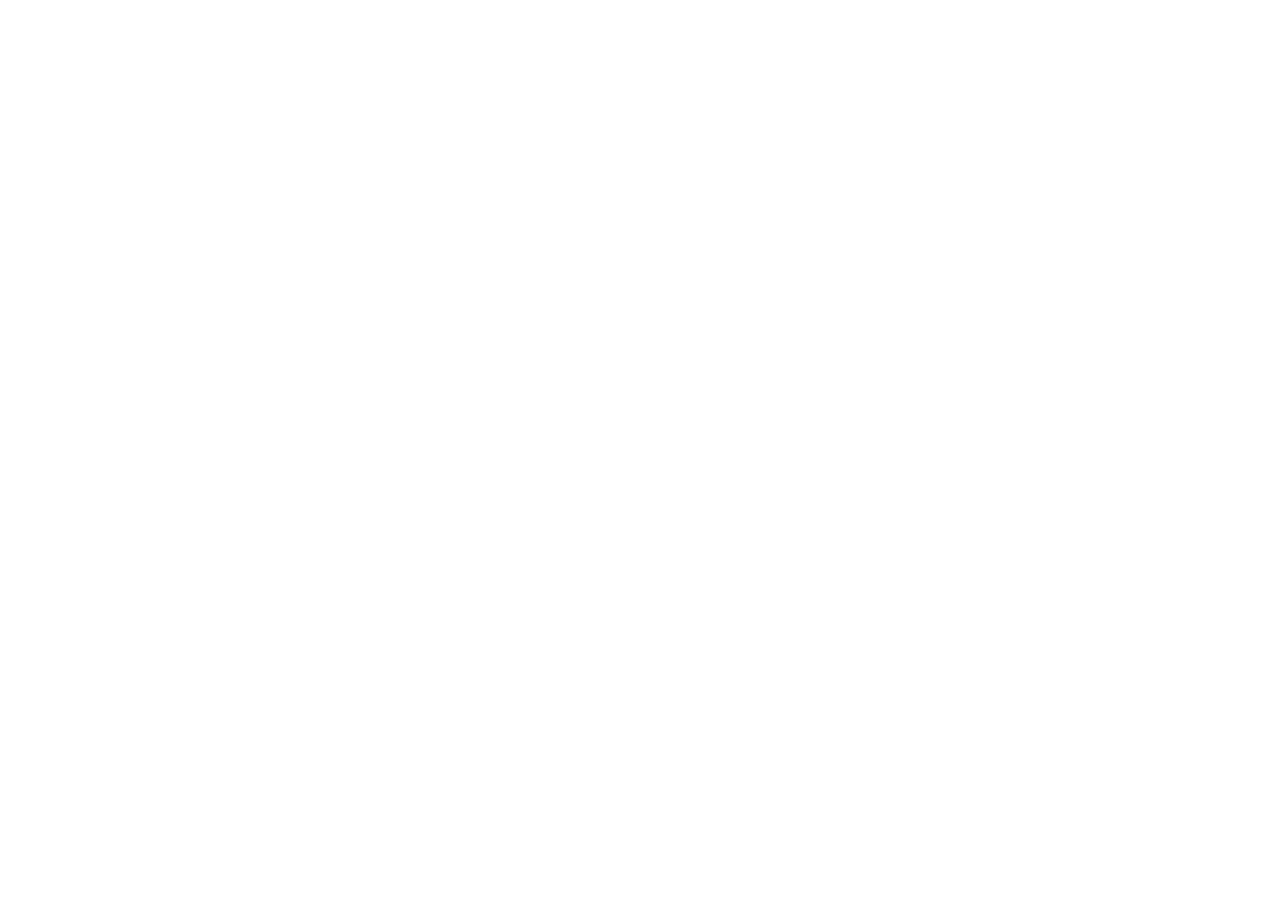
==== index.html @ 6678a525 "first commit" ====
<!DOCTYPE html>
<html lang="en">
<head>
    <meta charset="UTF-8">
    <meta name="viewport" content="width=device-width, initial-scale=1.0">
    <title>Carter Weber</title>
</head>
<body>
    
</body>
</html>
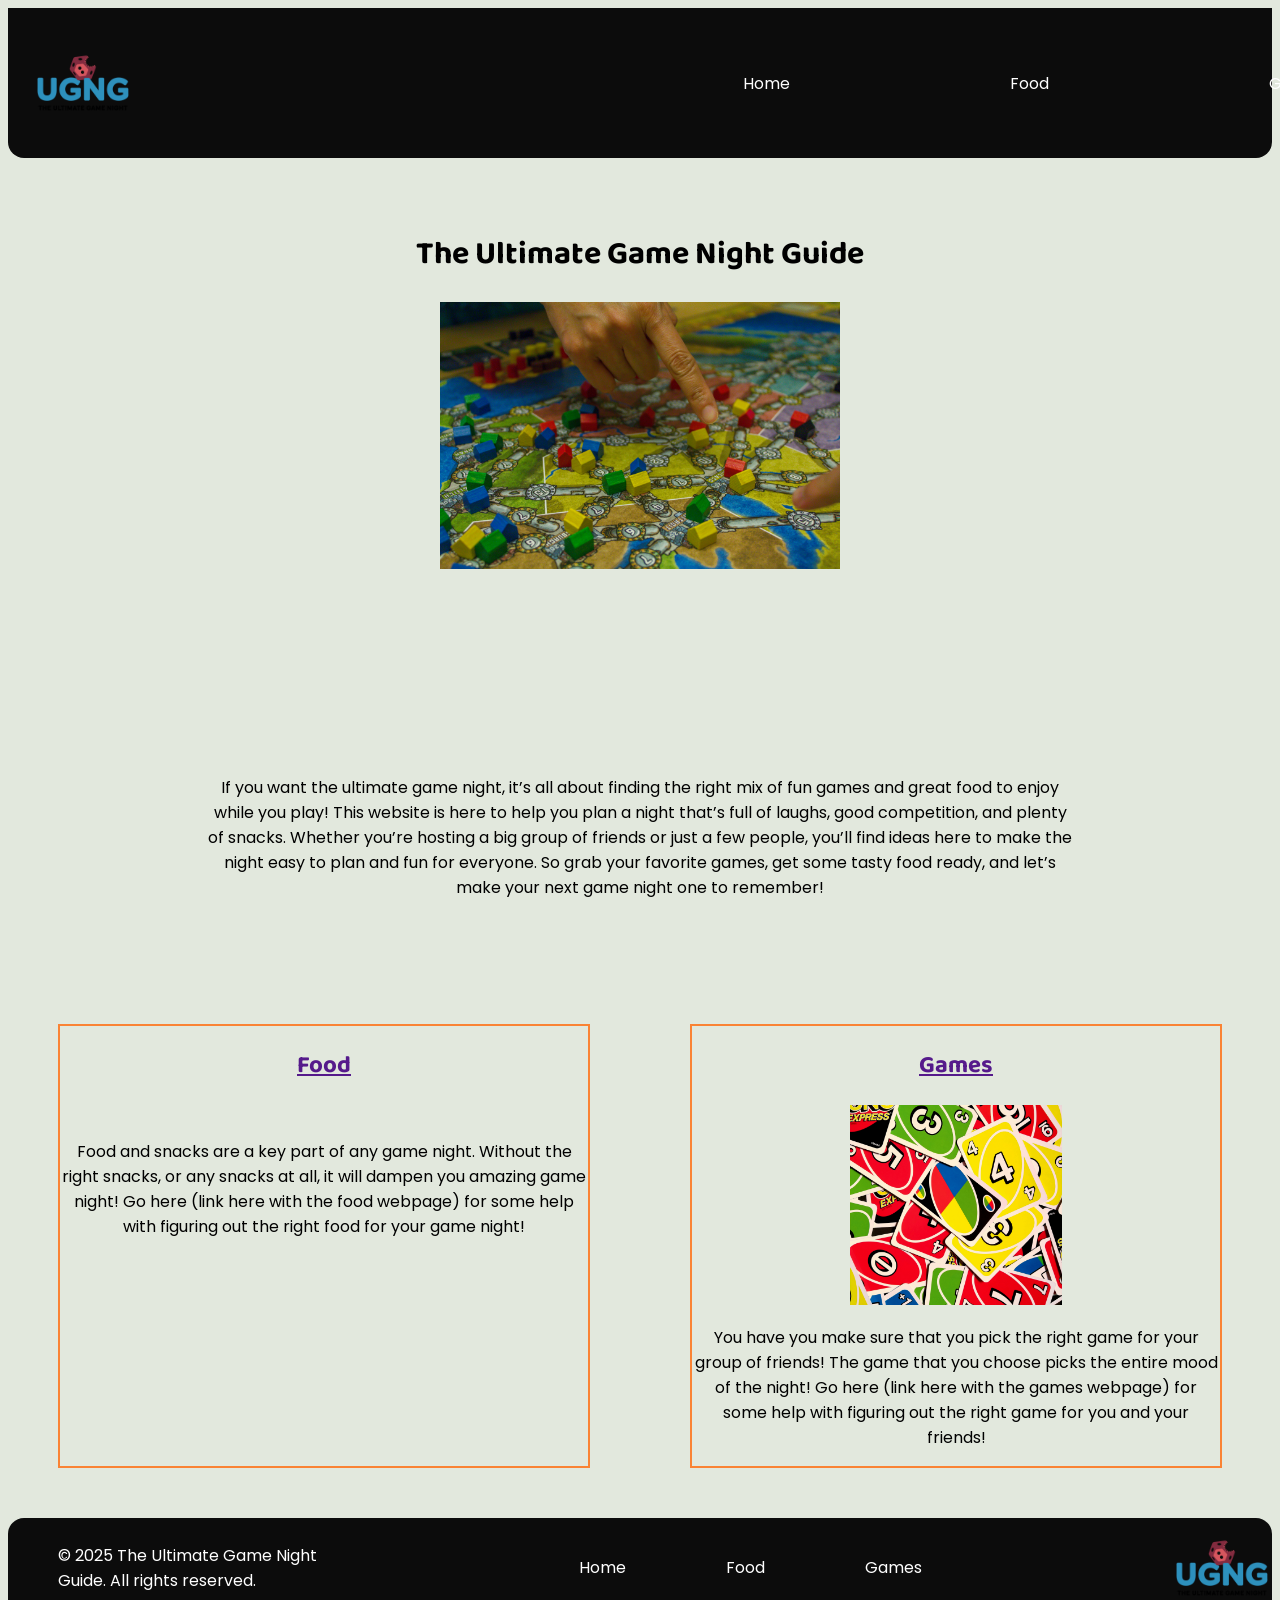
==== commit d316c4c8: "homepage" ====
--- a/index.html
+++ b/index.html
@@ -4,8 +4,62 @@
     <meta charset="UTF-8">
     <meta name="viewport" content="width=device-width, initial-scale=1.0">
     <title>Carter Weber</title>
+    <link rel="stylesheet" href="index.css">
 </head>
+<style>
+    @import url('https://fonts.googleapis.com/css2?family=Baloo+2:wght@400..800&family=Poppins:ital,wght@0,100;0,200;0,300;0,400;0,500;0,600;0,700;0,800;0,900;1,100;1,200;1,300;1,400;1,500;1,600;1,700;1,800;1,900&display=swap');
+</style>
 <body>
-    
+    <header>
+        <div id="navbox">
+            <img id="logo" src="images/images/transparent-logo.png" alt="">
+            <nav>
+                <a href="">Home</a>
+                <a href="">Food</a>
+                <a href="">Games</a>
+            </nav>
+        </div>
+    </header>
+    <main>
+        <div id="welcome">
+            <h1>The Ultimate Game Night Guide</h1>
+            <img id="welcomeImage" src="images/images/games.jpg" alt="">
+        </div>
+        <div id="welcometext">
+            <p>
+                If you want the ultimate game night, it’s all about finding the right mix of fun games and great 
+                food to enjoy while you play! This website is here to help you plan a night that’s full of laughs, 
+                good competition, and plenty of snacks. Whether you’re hosting a big group of friends or just a 
+                few people, you’ll find ideas here to make the night easy to plan and fun for everyone. So grab 
+                your favorite games, get some tasty food ready, and let’s make your next game night one to 
+                remember!
+            </p>
+        </div>
+        <div id="food">
+            <h2><a href="">Food</a></h2>
+            <img id="selectionImg" src="images/images/meritt-thomas-DMV6YjMB3ek-unsplash.jpg" alt="">
+            <p>
+                Food and snacks are a key part of any game night. Without the right snacks, or any snacks at all, 
+                it will dampen you amazing game night! Go here (link here with the food webpage) for some 
+                help with figuring out the right food for your game night!
+            </p>
+        </div>
+        <div id="games">
+            <h2><a href="">Games</a></h2>
+            <img id="selectionImg" src="images/images/cards.jpg" alt="">
+            <p>
+                You have you make sure that you pick the right game for your group of friends! The game that 
+                you choose picks the entire mood of the night! Go here (link here with the games webpage) for 
+                some help with figuring out the right game for you and your friends!
+            </p>
+        </div>
+    </main>
+    <footer>
+        <p>&copy; 2025 The Ultimate Game Night Guide. All rights reserved.</p>
+        <a href="">Home</a>
+        <a href="">Food</a>
+        <a href="">Games</a>
+        <img id="logofooter" src="images/images/transparent-logo.png" alt="">
+    </footer>
 </body>
 </html>
--- a/index.css
+++ b/index.css
@@ -0,0 +1,129 @@
+header {
+    width: 100%;
+    height: 150px;
+    background-color: #0C0C0C;
+    border-bottom-left-radius: 1em;
+    border-bottom-right-radius: 1em;
+}
+
+body {
+    background-color: #E2E8DD;
+}
+
+h1, h2, p {
+    color: black;
+}
+
+h1, h2 {
+    font-family: "Baloo 2";
+}
+
+p {
+    font-family: Poppins;
+}
+
+#navbox {
+    display: flex;
+    align-items: center;
+    justify-items: center;
+    gap: 600px;
+    height: 100%;
+}
+
+nav {
+    display: flex;
+    gap: 200px;
+}
+
+nav a {
+    transition: background-color 0.3s ease;
+    text-decoration: none;
+    border-radius: .5em;
+    padding: 10px;
+    color: white;
+    font-family: Poppins;
+}
+
+nav a:hover {
+    background-color: #2E90B8;
+}
+
+
+main {
+    display: grid;
+    grid-template-columns: 1fr 1fr;
+    grid-template-rows: 2fr 1fr 2fr;
+}
+
+#logo {
+    width: 100px;
+    height: 100px;
+    margin-left: 25px;
+}
+
+#welcomeImage {
+    width: 400px;
+    height: auto;
+}
+
+#selectionImg {
+    width: auto;
+    height: 200px;
+}
+
+#welcome {
+    text-align: center;
+    grid-row: 1;
+    grid-column: 1/3;
+    margin: 50px;
+}
+
+#welcometext {
+    align-content: center;
+    grid-row: 2;
+    grid-column: 1/3;
+    text-align: center;
+    margin: 0 200px 0 200px;
+}
+
+#food {
+    margin: 50px;
+    text-align: center;
+    grid-column: 1;
+    grid-row: 3;
+    border: 2px solid #FA8334;
+}
+
+#games {
+    border: 2px solid #FA8334;
+    margin: 50px;
+    text-align: center;
+    grid-column: 2;
+    grid-row: 3;
+}
+
+footer {
+    display: flex;
+    background-color: #0C0C0C;
+    place-items: center;
+    gap: 100px;
+    border-top-left-radius: 1em;
+    border-top-right-radius: 1em;
+}
+
+footer a, footer p {
+    color: white;
+    text-decoration: none;
+    font-family: Poppins;
+}
+
+footer p {
+    margin-left: 50px;
+    margin-right: 150px;
+}
+
+#logofooter {
+    margin-left: 150px;
+    width: 100px;
+    height: 100px;
+}
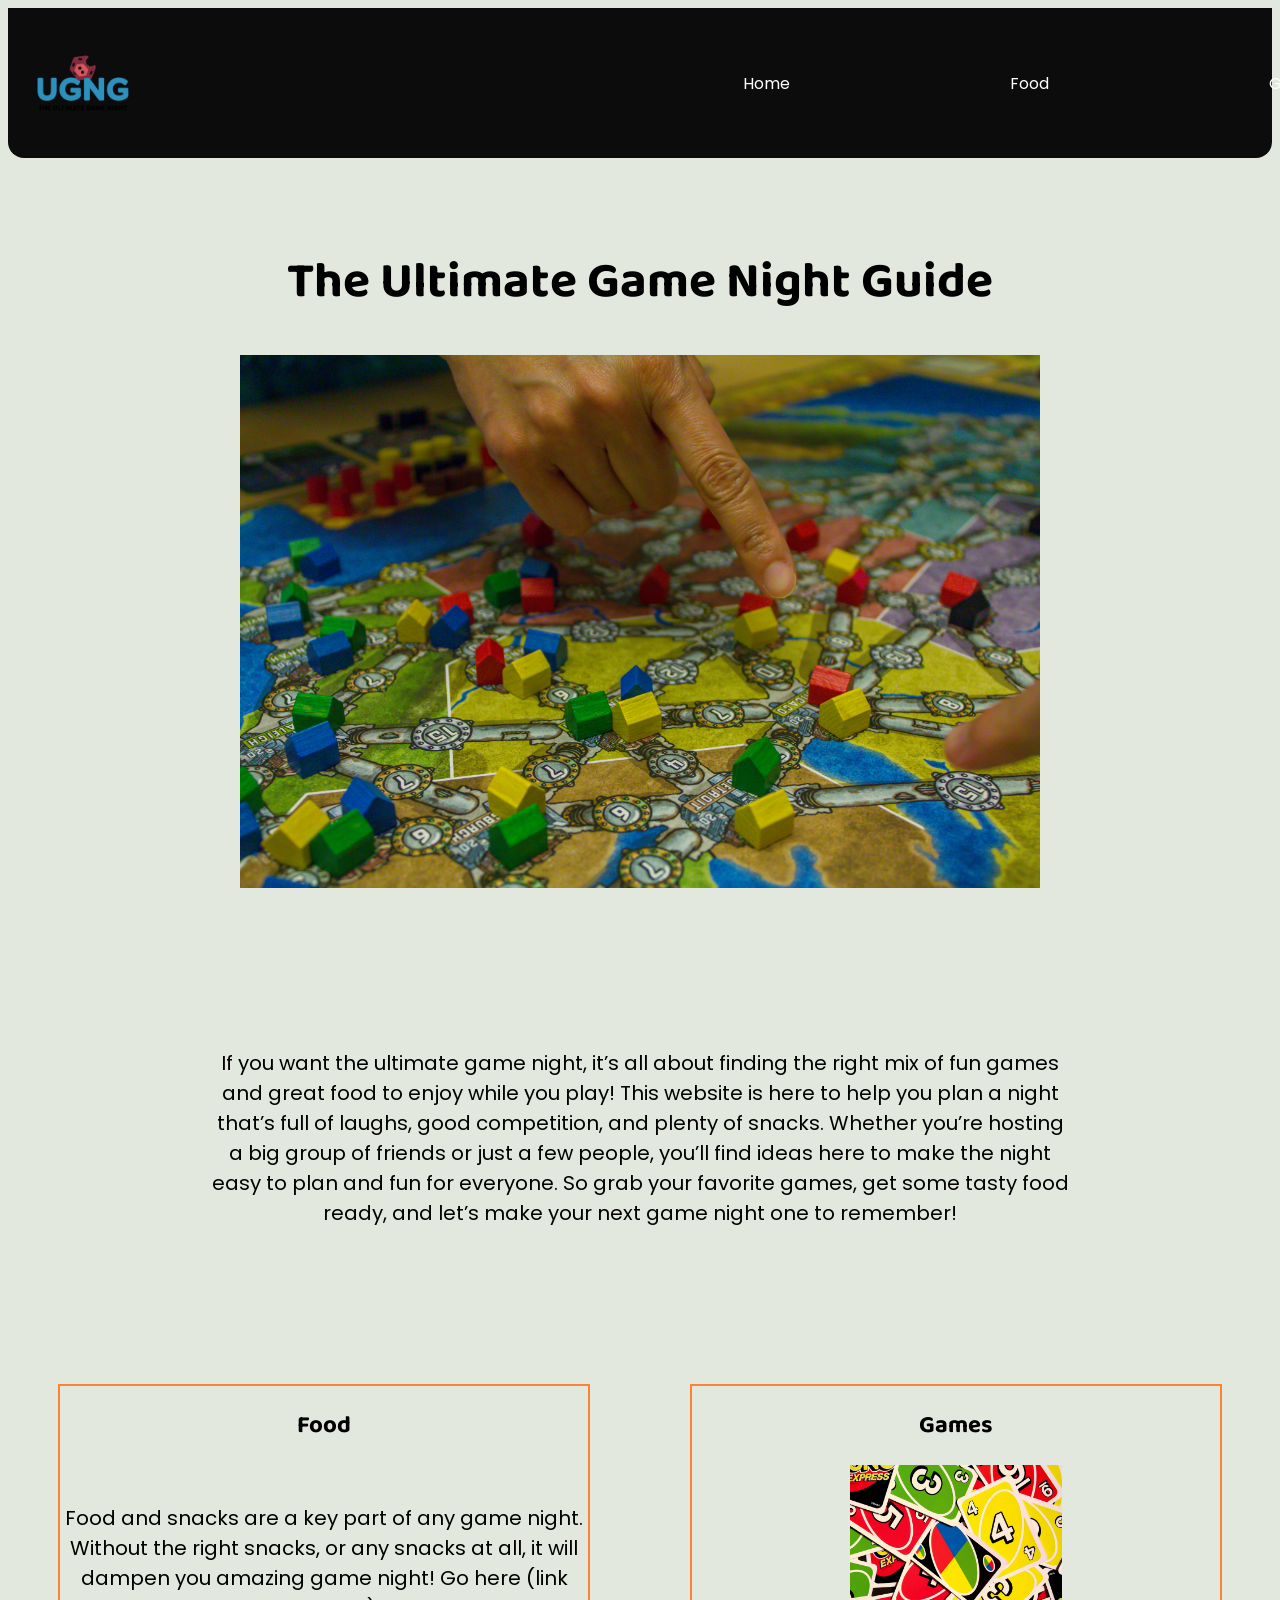
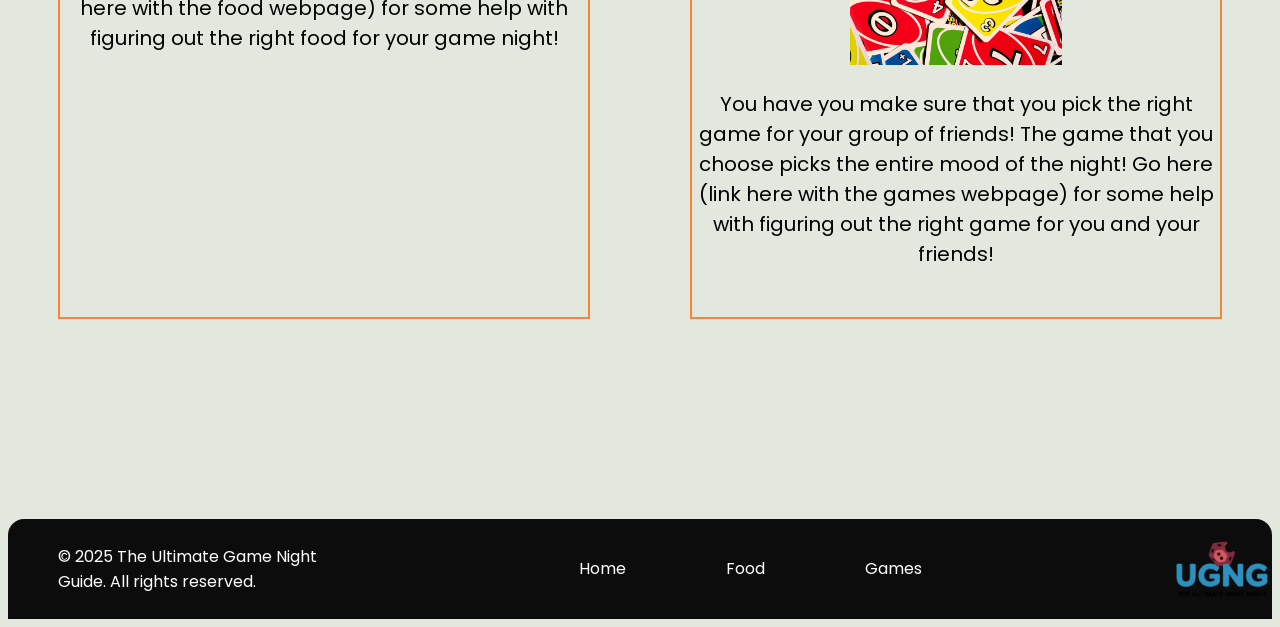
==== commit cb0eb587: "Update Games link to point to games.html" ====
--- a/index.html
+++ b/index.html
@@ -16,7 +16,7 @@
             <nav>
                 <a href="">Home</a>
                 <a href="">Food</a>
-                <a href="">Games</a>
+                <a href="games.html">Games</a>
             </nav>
         </div>
     </header>
@@ -62,4 +62,4 @@
         <img id="logofooter" src="images/images/transparent-logo.png" alt="">
     </footer>
 </body>
-</html>+</html>
--- a/index.css
+++ b/index.css
@@ -8,6 +8,10 @@
 
 body {
     background-color: #E2E8DD;
+}
+
+h1 {
+    font-size: 50px;
 }
 
 h1, h2, p {
@@ -44,7 +48,7 @@
     font-family: Poppins;
 }
 
-nav a:hover {
+nav a:hover, #food a:hover, #games a:hover {
     background-color: #2E90B8;
 }
 
@@ -62,7 +66,7 @@
 }
 
 #welcomeImage {
-    width: 400px;
+    width: 800px;
     height: auto;
 }
 
@@ -86,17 +90,29 @@
     margin: 0 200px 0 200px;
 }
 
+#welcometext, #food p, #games p {
+    font-size: 20px;
+}
+
 #food {
-    margin: 50px;
+    margin: 50px 50px 200px 50px;
     text-align: center;
     grid-column: 1;
     grid-row: 3;
     border: 2px solid #FA8334;
 }
 
+#food a, #games a {
+    text-decoration: none;
+    color: black;
+    transition: background-color 0.3s ease;
+    border-radius: .5em;
+    padding: 5px;
+}
+
 #games {
     border: 2px solid #FA8334;
-    margin: 50px;
+    margin: 50px 50px 200px 50px;
     text-align: center;
     grid-column: 2;
     grid-row: 3;
